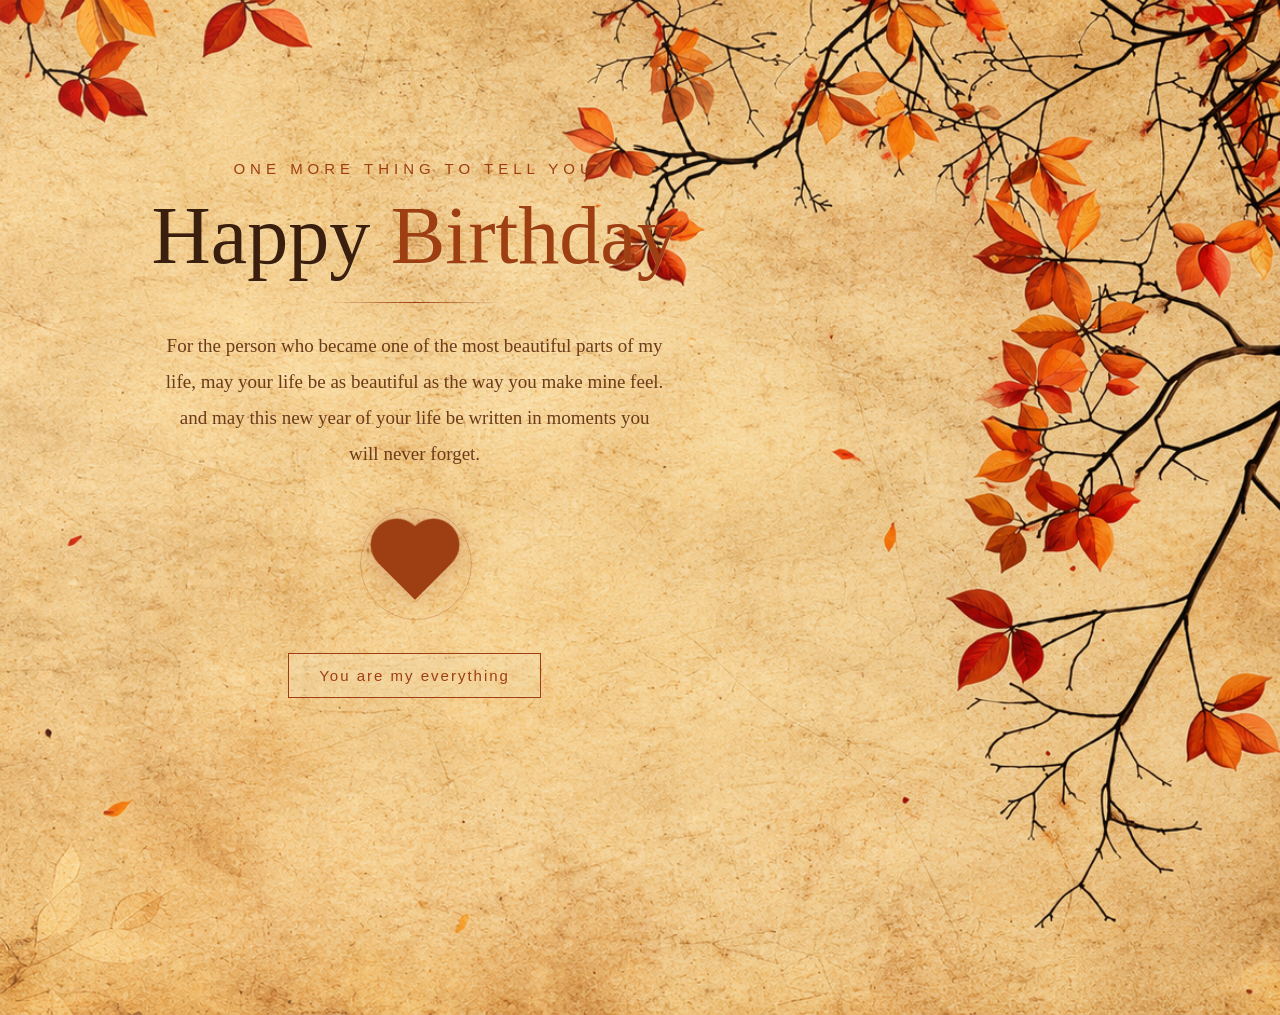
==== last.html @ 774e02ca "Add files via upload" ====
<!DOCTYPE html>
<html lang="id">
<head>
    <meta charset="UTF-8">
    <meta name="viewport" content="width=device-width, initial-scale=1.0">
    <title>For You</title>
    <style>

        :root {
            --color-light-sand: #D1B27B;
            --color-warm-tan: #B88655;
            --color-amber: #B3682D;
            --color-rust: #9D3E13;
            --color-deep-brown: #6C3B1A;
            --bg-gradient: linear-gradient(135deg, #2b170c 0%, #150b05 100%);
            --color-text-main: #3A1F0F;
            --color-text-soft: #F3E1B7;
            --color-decoration: #D1B27B;
            --color-decoration-glow: rgba(209, 178, 123, 0.32);
            --color-white: #e6d5c3;
        }

        * {
            margin: 0;
            padding: 0;
            box-sizing: border-box;
        }

        html {
            scroll-behavior: smooth;
        }

        body {
            min-height: 100vh;
            font-family: Georgia, 'Times New Roman', serif;
            color: var(--color-text-main);
            overflow-x: hidden;
            align-items: center;
            background-image: linear-gradient( 90deg, rgba(243, 225, 183, 0.08), rgba(58, 31, 15, 0.05) ), url(wallpaper.png);
            background-size: cover;
            background-position: center;
            background-repeat: no-repeat;
            z-index: 999;
        }

        .content {
            position: relative;
            z-index: 2;
            width: min(650px, 90%);
            margin-top: 9vw;
            margin-left: 7vw;
            padding: 45px;
            text-align: center;
        }

        .subtitle {
            display: inline-block;
            margin-bottom: 18px;
            font-family: 'Trebuchet MS', sans-serif;
            font-size: 15px;
            letter-spacing: 5px;
            text-transform: uppercase;
            color: var(--color-rust);
            opacity: 0;
            animation: fadeUp 1.2s ease forwards;
        }

        .title {
            font-size: clamp(45px, 7vw, 82px);
            font-weight: normal;
            line-height: 1;
            color: var(--color-text-main);
            text-shadow: 0 2px 0 rgba(243, 225, 183, 0.35);
            opacity: 0;
            animation: fadeUp 1.2s ease 0.2s forwards;
        }

        .title span {
            color: var(--color-rust);
        }

        .line {
            width: 0;
            height: 1px;
            margin: 25px auto;
            background: linear-gradient(90deg, transparent, var(--color-rust), transparent);
            animation: lineGrow 1.2s ease 0.8s forwards;
        }

        .description {
            max-width: 500px;
            margin: 0 auto;
            font-size: 19px;
            line-height: 1.9;
            color: var(--color-deep-brown);
            opacity: 0;
            animation: fadeUp 1.2s ease 0.9s forwards;
        }

        .heart-wrapper {
            position: relative;
            width: 110px;
            height: 110px;
            margin: 35px auto;
        }

        .heart {
            position: absolute;
            top: 50%;
            left: 50%;
            transform: translate(-50%, -50%) rotate(-45deg);
            width: 52px;
            height: 52px;
            background: var(--color-rust);
            filter: drop-shadow(0 0 12px rgba(157, 62, 19, 0.35));
            animation: heartbeat 1.45s infinite ease-in-out;
        }

        .heart::before,
        .heart::after {
            content: "";
            position: absolute;
            width: 52px;
            height: 52px;
            background: var(--color-rust);
            border-radius: 50%;
        }

        .heart::before {
            top: -26px;
            left: 0;
        }

        .heart::after {
            top: 0;
            left: 26px;
        }

        .heart-wrapper::before {
            content: "";
            position: absolute;
            width: 100%;
            height: 100%;
            left: 0;
            top: 0;
            border-radius: 50%;
            border: 1px solid rgba(157, 62, 19, 0.25);
            animation: pulseRing 1.45s infinite;
        }

        @keyframes heartbeat {
            0% {
                transform:
                    translate(-50%, -50%)
                    rotate(-45deg)
                    scale(1);
            }
            15% {
                transform:
                    translate(-50%, -50%)
                    rotate(-45deg)
                    scale(1.18);
            }
            30% {
                transform:
                    translate(-50%, -50%)
                    rotate(-45deg)
                    scale(1);
            }
            45% {
                transform:
                    translate(-50%, -50%)
                    rotate(-45deg)
                    scale(1.14);
            }
            60% {
                transform:
                    translate(-50%, -50%)
                    rotate(-45deg)
                    scale(1);
            }
            100% {
                transform:
                    translate(-50%, -50%)
                    rotate(-45deg)
                    scale(1);
            }
        }

        @keyframes pulseRing {
            0% {
                transform: scale(1);
                opacity: 0;
            }
            25% {
                opacity: 0.8;
            }
            100% {
                transform: scale(1.75);
                opacity: 0;
            }
        }

        .button {
            display: inline-block;
            padding: 13px 30px;
            border: 1px solid var(--color-rust);
            color: var(--color-rust);
            background: rgba(243, 225, 183, 0.35);
            text-decoration: none;
            font-family: 'Trebuchet MS', sans-serif;
            font-size: 15px;
            letter-spacing: 2px;
            transition: 0.35s ease;
            opacity: 0;
            animation: fadeUp 1.2s ease 1.2s forwards;
        }

        .button:hover {
            color: var(--color-white);
            background: var(--color-rust);
            transform: translateY(-3px);
            box-shadow: 0 8px 25px rgba(108, 59, 26, 0.25);
        }

        .particle {
            position: absolute;
            width: 10px;
            height: 10px;
            border-radius: 50%;
            background: var(--color-rust);
            opacity: 0;
            pointer-events: none;
            animation: float 6s infinite ease-in-out;
        }

        .particle:nth-child(1) {left: 12%; top: 25%; animation-delay: 0s;}
        .particle:nth-child(2) {left: 34%; top: 70%; animation-delay: 1.5s;}
        .particle:nth-child(3) {left: 48%; top: 30%; animation-delay: 3s;}
        .particle:nth-child(4) {left: 20%; top: 82%; animation-delay: 4s;}
        .particle:nth-child(5) {left: 58%; top: 68%; animation-delay: 2s;}

        @keyframes float {
            0% {
                transform: translateY(20px) scale(0.5);
                opacity: 0;
            }
            25% {
                opacity: 0.45;
            }
            50% {
                transform: translateY(-35px) scale(1);
            }
            75% {
                opacity: 0.25;
            }

            100% {
                transform: translateY(-80px) scale(0.4);
                opacity: 0;
            }
        }

        @keyframes fadeUp {
            from {
                opacity: 0;
                transform: translateY(25px);
            }
            to {
                opacity: 1;
                transform: translateY(0);
            }
        }

        @keyframes lineGrow {
            from {
                width: 0;
            }
            to {
                width: 170px;
            }
        }

        @media (max-width: 700px) {
            .page {
                min-height: 100svh;
                background-position: 65% center;
            }

            .content {
                width: 92%;
                margin: 0 auto;
                padding: 30px 20px;
            }

            .title {
                font-size: 52px;
            }

            .description {
                font-size: 15px;
                line-height: 1.75;
            }

            .heart-wrapper {
                margin: 30px auto;
            }
        }

    </style>
</head>

<body>

    <main class="page"></main>
        <span class="particle"></span>
        <span class="particle"></span>
        <span class="particle"></span>
        <span class="particle"></span>
        <span class="particle"></span>

        <section class="content">

            <p class="subtitle">
                one more thing to tell you
            </p>

            <h1 class="title">
                Happy <span>Birthday</span>
            </h1>

            <div class="line"></div>

            <p class="description">
               For the person who became one of the most beautiful parts of my life,
               may your life be as beautiful as the way you make mine feel.
               and may this new year of your life be written in moments you will never forget.
            </p>

            <div class="heart-wrapper">
                <div class="heart"></div>
            </div>

            <a href="#" class="button">
                You are my everything
            </a>

        </section>
    </main>
</body>
</html>
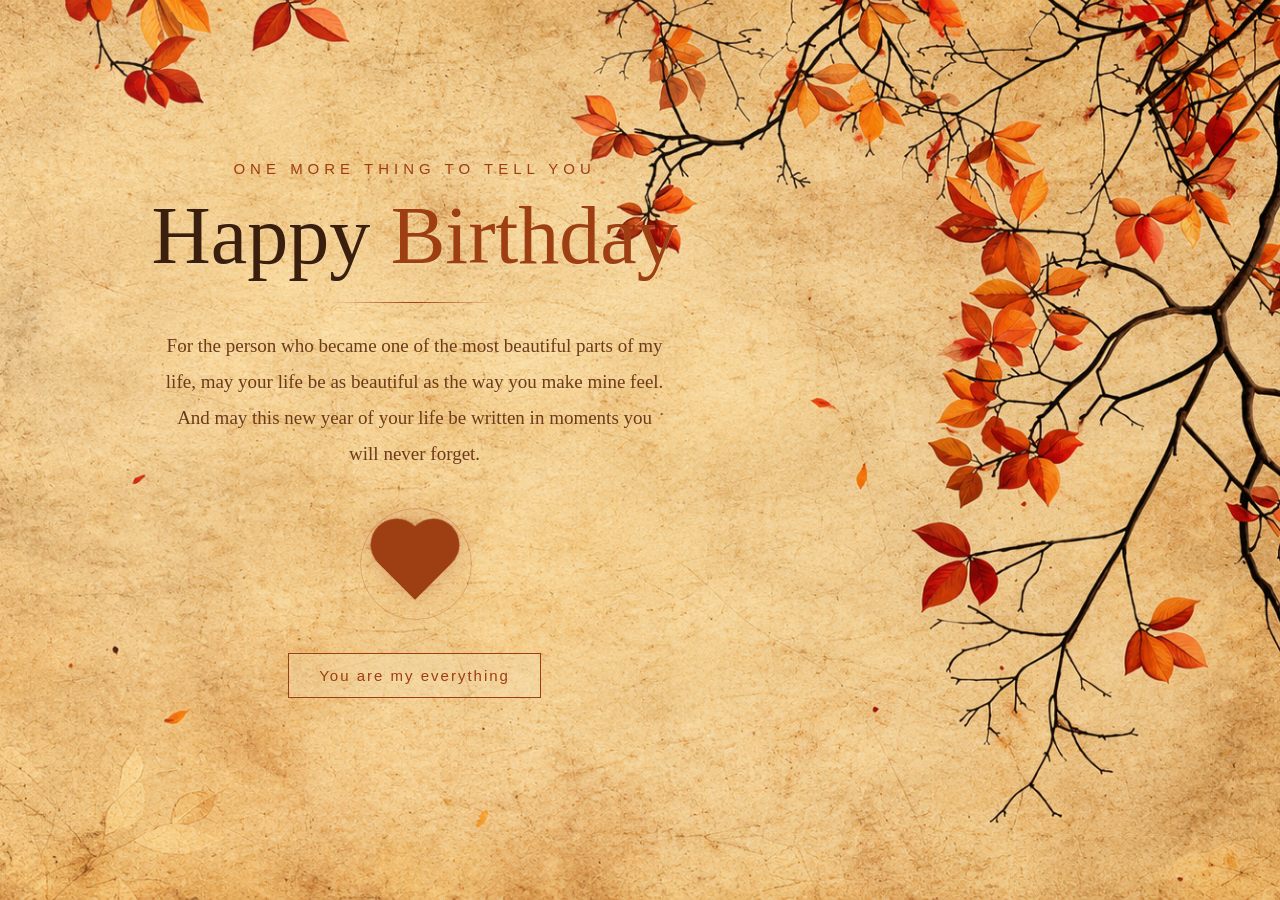
==== commit 0457746d: "Update last.html" ====
--- a/last.html
+++ b/last.html
@@ -3,7 +3,9 @@
 <head>
     <meta charset="UTF-8">
     <meta name="viewport" content="width=device-width, initial-scale=1.0">
+
     <title>For You</title>
+
     <style>
 
         :root {
@@ -12,7 +14,7 @@
             --color-amber: #B3682D;
             --color-rust: #9D3E13;
             --color-deep-brown: #6C3B1A;
-            --bg-gradient: linear-gradient(135deg, #2b170c 0%, #150b05 100%);
+
             --color-text-main: #3A1F0F;
             --color-text-soft: #F3E1B7;
             --color-decoration: #D1B27B;
@@ -32,153 +34,374 @@
 
         body {
             min-height: 100vh;
+            overflow-x: hidden;
+
             font-family: Georgia, 'Times New Roman', serif;
             color: var(--color-text-main);
-            overflow-x: hidden;
-            align-items: center;
-            background-image: linear-gradient( 90deg, rgba(243, 225, 183, 0.08), rgba(58, 31, 15, 0.05) ), url(wallpaper.png);
+        }
+
+
+        /* =========================
+           BACKGROUND / PAGE
+        ========================== */
+
+        .page {
+            position: relative;
+
+            min-height: 100vh;
+            width: 100%;
+
+            background-image:
+                linear-gradient(
+                    90deg,
+                    rgba(243, 225, 183, 0.08),
+                    rgba(58, 31, 15, 0.05)
+                ),
+                url("wallpaper.png");
+
             background-size: cover;
-            background-position: center;
+            background-position: center center;
             background-repeat: no-repeat;
-            z-index: 999;
-        }
+
+            overflow: hidden;
+        }
+
+
+        /* =========================
+           CONTENT
+        ========================== */
 
         .content {
             position: relative;
             z-index: 2;
+
             width: min(650px, 90%);
+
             margin-top: 9vw;
             margin-left: 7vw;
+
             padding: 45px;
+
             text-align: center;
         }
+
 
         .subtitle {
             display: inline-block;
+
             margin-bottom: 18px;
+
             font-family: 'Trebuchet MS', sans-serif;
             font-size: 15px;
+
             letter-spacing: 5px;
             text-transform: uppercase;
+
             color: var(--color-rust);
+
             opacity: 0;
+
             animation: fadeUp 1.2s ease forwards;
         }
+
 
         .title {
             font-size: clamp(45px, 7vw, 82px);
+
             font-weight: normal;
             line-height: 1;
+
             color: var(--color-text-main);
-            text-shadow: 0 2px 0 rgba(243, 225, 183, 0.35);
+
+            text-shadow:
+                0 2px 0 rgba(243, 225, 183, 0.35);
+
             opacity: 0;
-            animation: fadeUp 1.2s ease 0.2s forwards;
-        }
+
+            animation:
+                fadeUp 1.2s ease 0.2s forwards;
+        }
+
 
         .title span {
             color: var(--color-rust);
         }
+
 
         .line {
             width: 0;
             height: 1px;
+
             margin: 25px auto;
-            background: linear-gradient(90deg, transparent, var(--color-rust), transparent);
-            animation: lineGrow 1.2s ease 0.8s forwards;
-        }
+
+            background:
+                linear-gradient(
+                    90deg,
+                    transparent,
+                    var(--color-rust),
+                    transparent
+                );
+
+            animation:
+                lineGrow 1.2s ease 0.8s forwards;
+        }
+
 
         .description {
             max-width: 500px;
+
             margin: 0 auto;
+
             font-size: 19px;
             line-height: 1.9;
+
             color: var(--color-deep-brown);
+
             opacity: 0;
-            animation: fadeUp 1.2s ease 0.9s forwards;
-        }
+
+            animation:
+                fadeUp 1.2s ease 0.9s forwards;
+        }
+
+
+        /* =========================
+           HEART
+        ========================== */
 
         .heart-wrapper {
             position: relative;
+
             width: 110px;
             height: 110px;
+
             margin: 35px auto;
         }
+
 
         .heart {
             position: absolute;
+
             top: 50%;
             left: 50%;
-            transform: translate(-50%, -50%) rotate(-45deg);
+
             width: 52px;
             height: 52px;
+
             background: var(--color-rust);
-            filter: drop-shadow(0 0 12px rgba(157, 62, 19, 0.35));
-            animation: heartbeat 1.45s infinite ease-in-out;
-        }
+
+            transform:
+                translate(-50%, -50%)
+                rotate(-45deg);
+
+            filter:
+                drop-shadow(
+                    0 0 12px
+                    rgba(157, 62, 19, 0.35)
+                );
+
+            animation:
+                heartbeat 1.45s infinite ease-in-out;
+        }
+
 
         .heart::before,
         .heart::after {
             content: "";
+
             position: absolute;
+
             width: 52px;
             height: 52px;
+
             background: var(--color-rust);
+
             border-radius: 50%;
         }
+
 
         .heart::before {
             top: -26px;
             left: 0;
         }
 
+
         .heart::after {
             top: 0;
             left: 26px;
         }
 
+
         .heart-wrapper::before {
             content: "";
+
             position: absolute;
+
             width: 100%;
             height: 100%;
+
             left: 0;
             top: 0;
+
             border-radius: 50%;
-            border: 1px solid rgba(157, 62, 19, 0.25);
-            animation: pulseRing 1.45s infinite;
-        }
+
+            border:
+                1px solid
+                rgba(157, 62, 19, 0.25);
+
+            animation:
+                pulseRing 1.45s infinite;
+        }
+
+
+        /* =========================
+           BUTTON
+        ========================== */
+
+        .button {
+            display: inline-block;
+
+            padding: 13px 30px;
+
+            border:
+                1px solid
+                var(--color-rust);
+
+            color: var(--color-rust);
+
+            background:
+                rgba(243, 225, 183, 0.35);
+
+            text-decoration: none;
+
+            font-family:
+                'Trebuchet MS',
+                sans-serif;
+
+            font-size: 15px;
+
+            letter-spacing: 2px;
+
+            transition:
+                0.35s ease;
+
+            opacity: 0;
+
+            animation:
+                fadeUp 1.2s ease 1.2s forwards;
+        }
+
+
+        .button:hover {
+            color: var(--color-white);
+
+            background:
+                var(--color-rust);
+
+            transform:
+                translateY(-3px);
+
+            box-shadow:
+                0 8px 25px
+                rgba(108, 59, 26, 0.25);
+        }
+
+
+        /* =========================
+           PARTICLES
+        ========================== */
+
+        .particle {
+            position: absolute;
+
+            width: 10px;
+            height: 10px;
+
+            border-radius: 50%;
+
+            background:
+                var(--color-rust);
+
+            opacity: 0;
+
+            pointer-events: none;
+
+            animation:
+                float 6s infinite ease-in-out;
+        }
+
+
+        .particle:nth-child(1) {
+            left: 12%;
+            top: 25%;
+            animation-delay: 0s;
+        }
+
+        .particle:nth-child(2) {
+            left: 34%;
+            top: 70%;
+            animation-delay: 1.5s;
+        }
+
+        .particle:nth-child(3) {
+            left: 48%;
+            top: 30%;
+            animation-delay: 3s;
+        }
+
+        .particle:nth-child(4) {
+            left: 20%;
+            top: 82%;
+            animation-delay: 4s;
+        }
+
+        .particle:nth-child(5) {
+            left: 58%;
+            top: 68%;
+            animation-delay: 2s;
+        }
+
+
+        /* =========================
+           ANIMATIONS
+        ========================== */
 
         @keyframes heartbeat {
+
             0% {
                 transform:
                     translate(-50%, -50%)
                     rotate(-45deg)
                     scale(1);
             }
+
             15% {
                 transform:
                     translate(-50%, -50%)
                     rotate(-45deg)
                     scale(1.18);
             }
+
             30% {
                 transform:
                     translate(-50%, -50%)
                     rotate(-45deg)
                     scale(1);
             }
+
             45% {
                 transform:
                     translate(-50%, -50%)
                     rotate(-45deg)
                     scale(1.14);
             }
+
             60% {
                 transform:
                     translate(-50%, -50%)
                     rotate(-45deg)
                     scale(1);
             }
+
             100% {
                 transform:
                     translate(-50%, -50%)
@@ -187,165 +410,269 @@
             }
         }
 
+
         @keyframes pulseRing {
+
             0% {
                 transform: scale(1);
                 opacity: 0;
             }
+
             25% {
                 opacity: 0.8;
             }
+
             100% {
                 transform: scale(1.75);
                 opacity: 0;
             }
         }
 
-        .button {
-            display: inline-block;
-            padding: 13px 30px;
-            border: 1px solid var(--color-rust);
-            color: var(--color-rust);
-            background: rgba(243, 225, 183, 0.35);
-            text-decoration: none;
-            font-family: 'Trebuchet MS', sans-serif;
-            font-size: 15px;
-            letter-spacing: 2px;
-            transition: 0.35s ease;
-            opacity: 0;
-            animation: fadeUp 1.2s ease 1.2s forwards;
-        }
-
-        .button:hover {
-            color: var(--color-white);
-            background: var(--color-rust);
-            transform: translateY(-3px);
-            box-shadow: 0 8px 25px rgba(108, 59, 26, 0.25);
-        }
-
-        .particle {
-            position: absolute;
-            width: 10px;
-            height: 10px;
-            border-radius: 50%;
-            background: var(--color-rust);
-            opacity: 0;
-            pointer-events: none;
-            animation: float 6s infinite ease-in-out;
-        }
-
-        .particle:nth-child(1) {left: 12%; top: 25%; animation-delay: 0s;}
-        .particle:nth-child(2) {left: 34%; top: 70%; animation-delay: 1.5s;}
-        .particle:nth-child(3) {left: 48%; top: 30%; animation-delay: 3s;}
-        .particle:nth-child(4) {left: 20%; top: 82%; animation-delay: 4s;}
-        .particle:nth-child(5) {left: 58%; top: 68%; animation-delay: 2s;}
 
         @keyframes float {
+
             0% {
-                transform: translateY(20px) scale(0.5);
+                transform:
+                    translateY(20px)
+                    scale(0.5);
+
                 opacity: 0;
             }
+
             25% {
                 opacity: 0.45;
             }
+
             50% {
-                transform: translateY(-35px) scale(1);
-            }
+                transform:
+                    translateY(-35px)
+                    scale(1);
+            }
+
             75% {
                 opacity: 0.25;
             }
 
             100% {
-                transform: translateY(-80px) scale(0.4);
+                transform:
+                    translateY(-80px)
+                    scale(0.4);
+
                 opacity: 0;
             }
         }
 
+
         @keyframes fadeUp {
+
             from {
                 opacity: 0;
-                transform: translateY(25px);
-            }
+                transform:
+                    translateY(25px);
+            }
+
             to {
                 opacity: 1;
-                transform: translateY(0);
-            }
-        }
+                transform:
+                    translateY(0);
+            }
+        }
+
 
         @keyframes lineGrow {
+
             from {
                 width: 0;
             }
+
             to {
                 width: 170px;
             }
         }
 
+
+        /* =========================
+           DESKTOP
+        ========================== */
+
+        @media (min-width: 701px) {
+
+            .page {
+                min-height: 100vh;
+
+                /*
+                Posisi wallpaper untuk laptop/PC
+                */
+                background-position:
+                    center center;
+            }
+        }
+
+
+        /* =========================
+           HP / MOBILE
+        ========================== */
+
         @media (max-width: 700px) {
+
             .page {
                 min-height: 100svh;
-                background-position: 65% center;
-            }
+
+                /*
+                Cover membuat wallpaper
+                memenuhi layar HP tanpa gepeng.
+                */
+                background-size: cover;
+
+                /*
+                Ubah posisi wallpaper khusus HP.
+                Kamu bisa mencoba:
+                50% center
+                45% center
+                40% center
+                */
+                background-position:
+                    50% center;
+            }
+
 
             .content {
-                width: 92%;
-                margin: 0 auto;
-                padding: 30px 20px;
-            }
+                width: 100%;
+
+                margin: 0;
+
+                padding:
+                    80px 25px 50px;
+
+                text-align: center;
+            }
+
+
+            .subtitle {
+                font-size: 11px;
+
+                letter-spacing: 3px;
+
+                margin-bottom: 15px;
+            }
+
 
             .title {
-                font-size: 52px;
-            }
+                font-size: 48px;
+
+                line-height: 1.05;
+            }
+
 
             .description {
+                max-width: 100%;
+
+                padding: 0 5px;
+
                 font-size: 15px;
+
                 line-height: 1.75;
             }
 
+
             .heart-wrapper {
+                width: 100px;
+                height: 100px;
+
                 margin: 30px auto;
+            }
+
+
+            .button {
+                padding: 12px 22px;
+
+                font-size: 13px;
+
+                letter-spacing: 1.5px;
+            }
+
+
+            .particle {
+                width: 7px;
+                height: 7px;
+            }
+        }
+
+
+        /* =========================
+           HP SANGAT KECIL
+        ========================== */
+
+        @media (max-width: 400px) {
+
+            .content {
+                padding:
+                    65px 18px 40px;
+            }
+
+
+            .title {
+                font-size: 42px;
+            }
+
+
+            .description {
+                font-size: 14px;
+
+                line-height: 1.7;
             }
         }
 
     </style>
 </head>
 
+
 <body>
 
-    <main class="page"></main>
+    <main class="page">
+
         <span class="particle"></span>
         <span class="particle"></span>
         <span class="particle"></span>
         <span class="particle"></span>
         <span class="particle"></span>
 
+
         <section class="content">
 
             <p class="subtitle">
                 one more thing to tell you
             </p>
 
+
             <h1 class="title">
                 Happy <span>Birthday</span>
             </h1>
 
+
             <div class="line"></div>
 
+
             <p class="description">
-               For the person who became one of the most beautiful parts of my life,
-               may your life be as beautiful as the way you make mine feel.
-               and may this new year of your life be written in moments you will never forget.
+                For the person who became one of the most beautiful
+                parts of my life, may your life be as beautiful as
+                the way you make mine feel. And may this new year
+                of your life be written in moments you will never forget.
             </p>
+
 
             <div class="heart-wrapper">
                 <div class="heart"></div>
             </div>
 
+
             <a href="#" class="button">
                 You are my everything
             </a>
 
         </section>
+
     </main>
+
 </body>
-</html>+</html>
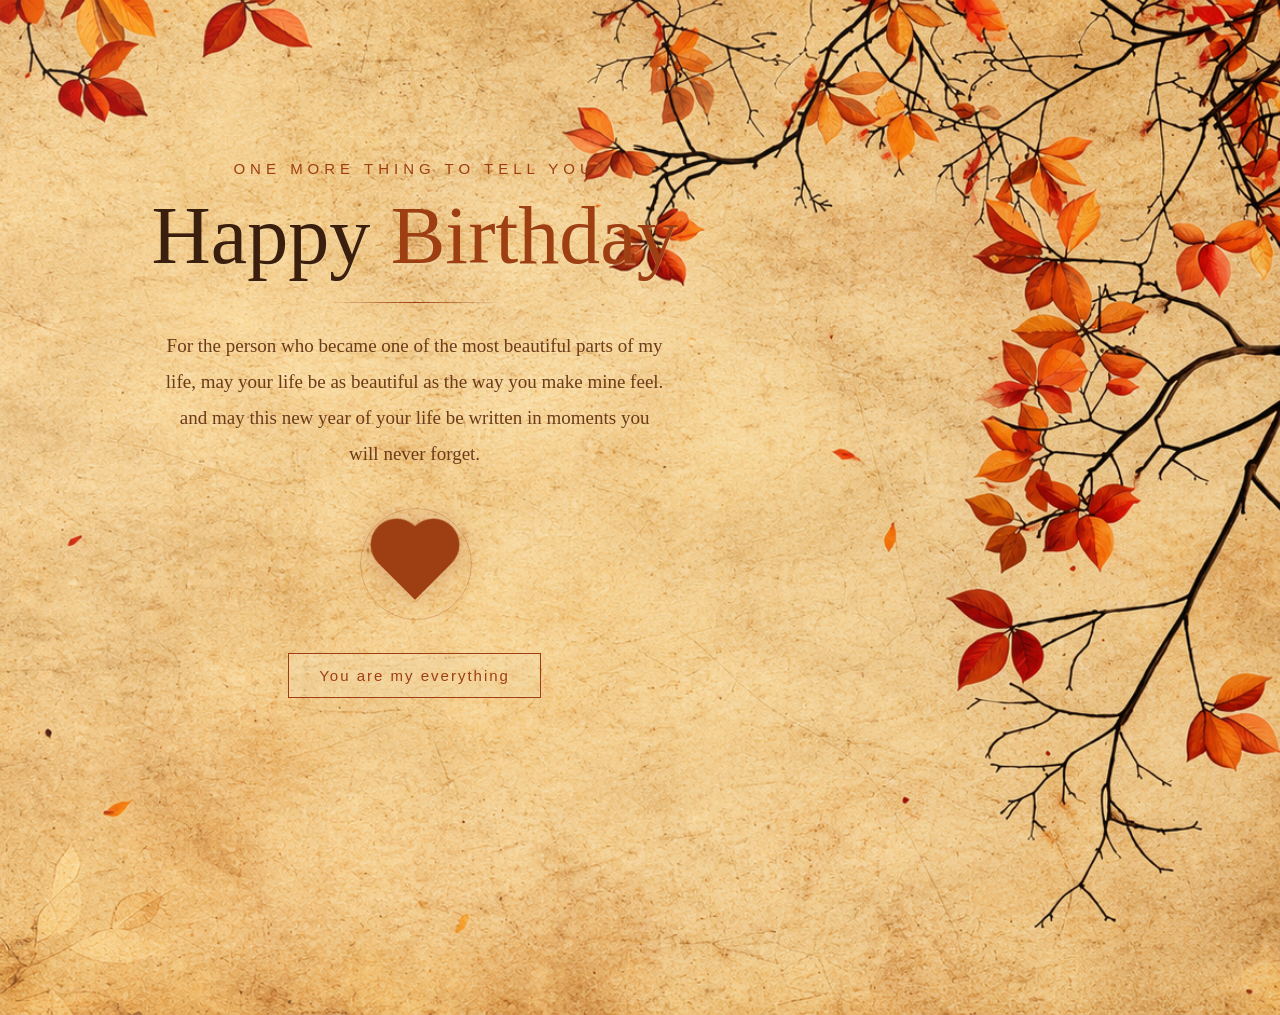
==== commit 553c5cb0: "Update last.html" ====
--- a/last.html
+++ b/last.html
@@ -3,9 +3,7 @@
 <head>
     <meta charset="UTF-8">
     <meta name="viewport" content="width=device-width, initial-scale=1.0">
-
     <title>For You</title>
-
     <style>
 
         :root {
@@ -14,7 +12,7 @@
             --color-amber: #B3682D;
             --color-rust: #9D3E13;
             --color-deep-brown: #6C3B1A;
-
+            --bg-gradient: linear-gradient(135deg, #2b170c 0%, #150b05 100%);
             --color-text-main: #3A1F0F;
             --color-text-soft: #F3E1B7;
             --color-decoration: #D1B27B;
@@ -34,609 +32,292 @@
 
         body {
             min-height: 100vh;
-            overflow-x: hidden;
-
             font-family: Georgia, 'Times New Roman', serif;
             color: var(--color-text-main);
-        }
-
-
-        /* =========================
-           BACKGROUND / PAGE
-        ========================== */
-
-        .page {
-            position: relative;
-
-            min-height: 100vh;
-            width: 100%;
-
-            background-image:
-                linear-gradient(
-                    90deg,
-                    rgba(243, 225, 183, 0.08),
-                    rgba(58, 31, 15, 0.05)
-                ),
-                url("wallpaper.png");
-
+            overflow-x: hidden;
+            align-items: center;
+            background-image: linear-gradient( 90deg, rgba(243, 225, 183, 0.08), rgba(58, 31, 15, 0.05) ), url(wallpaper.png);
             background-size: cover;
-            background-position: center center;
+            background-position: center;
             background-repeat: no-repeat;
-
-            overflow: hidden;
-        }
-
-
-        /* =========================
-           CONTENT
-        ========================== */
+            z-index: 999;
+        }
 
         .content {
             position: relative;
             z-index: 2;
-
             width: min(650px, 90%);
-
             margin-top: 9vw;
             margin-left: 7vw;
-
             padding: 45px;
-
             text-align: center;
         }
-
 
         .subtitle {
             display: inline-block;
-
             margin-bottom: 18px;
-
             font-family: 'Trebuchet MS', sans-serif;
             font-size: 15px;
-
             letter-spacing: 5px;
             text-transform: uppercase;
-
             color: var(--color-rust);
-
-            opacity: 0;
-
+            opacity: 0;
             animation: fadeUp 1.2s ease forwards;
         }
-
 
         .title {
             font-size: clamp(45px, 7vw, 82px);
-
             font-weight: normal;
             line-height: 1;
-
             color: var(--color-text-main);
-
-            text-shadow:
-                0 2px 0 rgba(243, 225, 183, 0.35);
-
-            opacity: 0;
-
-            animation:
-                fadeUp 1.2s ease 0.2s forwards;
-        }
-
+            text-shadow: 0 2px 0 rgba(243, 225, 183, 0.35);
+            opacity: 0;
+            animation: fadeUp 1.2s ease 0.2s forwards;
+        }
 
         .title span {
             color: var(--color-rust);
         }
-
 
         .line {
             width: 0;
             height: 1px;
-
             margin: 25px auto;
-
-            background:
-                linear-gradient(
-                    90deg,
-                    transparent,
-                    var(--color-rust),
-                    transparent
-                );
-
-            animation:
-                lineGrow 1.2s ease 0.8s forwards;
-        }
-
+            background: linear-gradient(90deg, transparent, var(--color-rust), transparent);
+            animation: lineGrow 1.2s ease 0.8s forwards;
+        }
 
         .description {
             max-width: 500px;
-
             margin: 0 auto;
-
             font-size: 19px;
             line-height: 1.9;
-
             color: var(--color-deep-brown);
-
-            opacity: 0;
-
-            animation:
-                fadeUp 1.2s ease 0.9s forwards;
-        }
-
-
-        /* =========================
-           HEART
-        ========================== */
+            opacity: 0;
+            animation: fadeUp 1.2s ease 0.9s forwards;
+        }
 
         .heart-wrapper {
             position: relative;
-
             width: 110px;
             height: 110px;
-
             margin: 35px auto;
         }
-
 
         .heart {
             position: absolute;
-
             top: 50%;
             left: 50%;
-
+            transform: translate(-50%, -50%) rotate(-45deg);
             width: 52px;
             height: 52px;
-
             background: var(--color-rust);
-
-            transform:
-                translate(-50%, -50%)
-                rotate(-45deg);
-
-            filter:
-                drop-shadow(
-                    0 0 12px
-                    rgba(157, 62, 19, 0.35)
-                );
-
-            animation:
-                heartbeat 1.45s infinite ease-in-out;
-        }
-
+            filter: drop-shadow(0 0 12px rgba(157, 62, 19, 0.35));
+            animation: heartbeat 1.45s infinite ease-in-out;
+        }
 
         .heart::before,
         .heart::after {
             content: "";
-
             position: absolute;
-
             width: 52px;
             height: 52px;
-
             background: var(--color-rust);
-
             border-radius: 50%;
         }
-
 
         .heart::before {
             top: -26px;
             left: 0;
         }
 
-
         .heart::after {
             top: 0;
             left: 26px;
         }
 
-
         .heart-wrapper::before {
             content: "";
-
             position: absolute;
-
             width: 100%;
             height: 100%;
-
             left: 0;
             top: 0;
-
             border-radius: 50%;
-
-            border:
-                1px solid
-                rgba(157, 62, 19, 0.25);
-
-            animation:
-                pulseRing 1.45s infinite;
-        }
-
-
-        /* =========================
-           BUTTON
-        ========================== */
+            border: 1px solid rgba(157, 62, 19, 0.25);
+            animation: pulseRing 1.45s infinite;
+        }
+
+        @keyframes heartbeat {
+            0% {
+                transform:
+                    translate(-50%, -50%)
+                    rotate(-45deg)
+                    scale(1);
+            }
+            15% {
+                transform:
+                    translate(-50%, -50%)
+                    rotate(-45deg)
+                    scale(1.18);
+            }
+            30% {
+                transform:
+                    translate(-50%, -50%)
+                    rotate(-45deg)
+                    scale(1);
+            }
+            45% {
+                transform:
+                    translate(-50%, -50%)
+                    rotate(-45deg)
+                    scale(1.14);
+            }
+            60% {
+                transform:
+                    translate(-50%, -50%)
+                    rotate(-45deg)
+                    scale(1);
+            }
+            100% {
+                transform:
+                    translate(-50%, -50%)
+                    rotate(-45deg)
+                    scale(1);
+            }
+        }
+
+        @keyframes pulseRing {
+            0% {
+                transform: scale(1);
+                opacity: 0;
+            }
+            25% {
+                opacity: 0.8;
+            }
+            100% {
+                transform: scale(1.75);
+                opacity: 0;
+            }
+        }
 
         .button {
             display: inline-block;
-
             padding: 13px 30px;
-
-            border:
-                1px solid
-                var(--color-rust);
-
+            border: 1px solid var(--color-rust);
             color: var(--color-rust);
-
-            background:
-                rgba(243, 225, 183, 0.35);
-
+            background: rgba(243, 225, 183, 0.35);
             text-decoration: none;
-
-            font-family:
-                'Trebuchet MS',
-                sans-serif;
-
+            font-family: 'Trebuchet MS', sans-serif;
             font-size: 15px;
-
             letter-spacing: 2px;
-
-            transition:
-                0.35s ease;
-
-            opacity: 0;
-
-            animation:
-                fadeUp 1.2s ease 1.2s forwards;
-        }
-
+            transition: 0.35s ease;
+            opacity: 0;
+            animation: fadeUp 1.2s ease 1.2s forwards;
+        }
 
         .button:hover {
             color: var(--color-white);
-
-            background:
-                var(--color-rust);
-
-            transform:
-                translateY(-3px);
-
-            box-shadow:
-                0 8px 25px
-                rgba(108, 59, 26, 0.25);
-        }
-
-
-        /* =========================
-           PARTICLES
-        ========================== */
+            background: var(--color-rust);
+            transform: translateY(-3px);
+            box-shadow: 0 8px 25px rgba(108, 59, 26, 0.25);
+        }
 
         .particle {
             position: absolute;
-
             width: 10px;
             height: 10px;
-
             border-radius: 50%;
-
-            background:
-                var(--color-rust);
-
-            opacity: 0;
-
+            background: var(--color-rust);
+            opacity: 0;
             pointer-events: none;
-
-            animation:
-                float 6s infinite ease-in-out;
-        }
-
-
-        .particle:nth-child(1) {
-            left: 12%;
-            top: 25%;
-            animation-delay: 0s;
-        }
-
-        .particle:nth-child(2) {
-            left: 34%;
-            top: 70%;
-            animation-delay: 1.5s;
-        }
-
-        .particle:nth-child(3) {
-            left: 48%;
-            top: 30%;
-            animation-delay: 3s;
-        }
-
-        .particle:nth-child(4) {
-            left: 20%;
-            top: 82%;
-            animation-delay: 4s;
-        }
-
-        .particle:nth-child(5) {
-            left: 58%;
-            top: 68%;
-            animation-delay: 2s;
-        }
-
-
-        /* =========================
-           ANIMATIONS
-        ========================== */
-
-        @keyframes heartbeat {
-
+            animation: float 6s infinite ease-in-out;
+        }
+
+        .particle:nth-child(1) {left: 12%; top: 25%; animation-delay: 0s;}
+        .particle:nth-child(2) {left: 34%; top: 70%; animation-delay: 1.5s;}
+        .particle:nth-child(3) {left: 48%; top: 30%; animation-delay: 3s;}
+        .particle:nth-child(4) {left: 20%; top: 82%; animation-delay: 4s;}
+        .particle:nth-child(5) {left: 58%; top: 68%; animation-delay: 2s;}
+
+        @keyframes float {
             0% {
-                transform:
-                    translate(-50%, -50%)
-                    rotate(-45deg)
-                    scale(1);
-            }
-
-            15% {
-                transform:
-                    translate(-50%, -50%)
-                    rotate(-45deg)
-                    scale(1.18);
-            }
-
-            30% {
-                transform:
-                    translate(-50%, -50%)
-                    rotate(-45deg)
-                    scale(1);
-            }
-
-            45% {
-                transform:
-                    translate(-50%, -50%)
-                    rotate(-45deg)
-                    scale(1.14);
-            }
-
-            60% {
-                transform:
-                    translate(-50%, -50%)
-                    rotate(-45deg)
-                    scale(1);
-            }
-
-            100% {
-                transform:
-                    translate(-50%, -50%)
-                    rotate(-45deg)
-                    scale(1);
-            }
-        }
-
-
-        @keyframes pulseRing {
-
-            0% {
-                transform: scale(1);
-                opacity: 0;
-            }
-
-            25% {
-                opacity: 0.8;
-            }
-
-            100% {
-                transform: scale(1.75);
-                opacity: 0;
-            }
-        }
-
-
-        @keyframes float {
-
-            0% {
-                transform:
-                    translateY(20px)
-                    scale(0.5);
-
-                opacity: 0;
-            }
-
+                transform: translateY(20px) scale(0.5);
+                opacity: 0;
+            }
             25% {
                 opacity: 0.45;
             }
-
             50% {
-                transform:
-                    translateY(-35px)
-                    scale(1);
-            }
-
+                transform: translateY(-35px) scale(1);
+            }
             75% {
                 opacity: 0.25;
             }
 
             100% {
-                transform:
-                    translateY(-80px)
-                    scale(0.4);
-
-                opacity: 0;
-            }
-        }
-
+                transform: translateY(-80px) scale(0.4);
+                opacity: 0;
+            }
+        }
 
         @keyframes fadeUp {
-
             from {
                 opacity: 0;
-                transform:
-                    translateY(25px);
-            }
-
+                transform: translateY(25px);
+            }
             to {
                 opacity: 1;
-                transform:
-                    translateY(0);
-            }
-        }
-
+                transform: translateY(0);
+            }
+        }
 
         @keyframes lineGrow {
-
             from {
                 width: 0;
             }
-
             to {
                 width: 170px;
             }
         }
 
-
-        /* =========================
-           DESKTOP
-        ========================== */
-
-        @media (min-width: 701px) {
-
-            .page {
-                min-height: 100vh;
-
-                /*
-                Posisi wallpaper untuk laptop/PC
-                */
-                background-position:
-                    center center;
-            }
-        }
-
-
-        /* =========================
-           HP / MOBILE
-        ========================== */
-
         @media (max-width: 700px) {
-
             .page {
                 min-height: 100svh;
-
-                /*
-                Cover membuat wallpaper
-                memenuhi layar HP tanpa gepeng.
-                */
-                background-size: cover;
-
-                /*
-                Ubah posisi wallpaper khusus HP.
-                Kamu bisa mencoba:
-                50% center
-                45% center
-                40% center
-                */
-                background-position:
-                    50% center;
-            }
-
+                background-position: 65% center;
+            }
 
             .content {
-                width: 100%;
-
-                margin: 0;
-
-                padding:
-                    80px 25px 50px;
-
-                text-align: center;
-            }
-
-
-            .subtitle {
-                font-size: 11px;
-
-                letter-spacing: 3px;
-
-                margin-bottom: 15px;
-            }
-
+                width: 92%;
+                margin: 0 auto;
+                padding: 30px 20px;
+            }
 
             .title {
-                font-size: 48px;
-
-                line-height: 1.05;
-            }
-
+                font-size: 52px;
+            }
 
             .description {
-                max-width: 100%;
-
-                padding: 0 5px;
-
                 font-size: 15px;
-
                 line-height: 1.75;
             }
 
-
             .heart-wrapper {
-                width: 100px;
-                height: 100px;
-
                 margin: 30px auto;
-            }
-
-
-            .button {
-                padding: 12px 22px;
-
-                font-size: 13px;
-
-                letter-spacing: 1.5px;
-            }
-
-
-            .particle {
-                width: 7px;
-                height: 7px;
-            }
-        }
-
-
-        /* =========================
-           HP SANGAT KECIL
-        ========================== */
-
-        @media (max-width: 400px) {
-
-            .content {
-                padding:
-                    65px 18px 40px;
-            }
-
-
-            .title {
-                font-size: 42px;
-            }
-
-
-            .description {
-                font-size: 14px;
-
-                line-height: 1.7;
             }
         }
 
     </style>
 </head>
 
-
 <body>
 
-    <main class="page">
-
-        <span class="particle"></span>
-        <span class="particle"></span>
-        <span class="particle"></span>
-        <span class="particle"></span>
-        <span class="particle"></span>
-
+    <main class="page"></main>
+        <span class="particle"></span>
+        <span class="particle"></span>
+        <span class="particle"></span>
+        <span class="particle"></span>
+        <span class="particle"></span>
 
         <section class="content">
 
@@ -644,35 +325,27 @@
                 one more thing to tell you
             </p>
 
-
             <h1 class="title">
                 Happy <span>Birthday</span>
             </h1>
 
-
             <div class="line"></div>
 
-
             <p class="description">
-                For the person who became one of the most beautiful
-                parts of my life, may your life be as beautiful as
-                the way you make mine feel. And may this new year
-                of your life be written in moments you will never forget.
+               For the person who became one of the most beautiful parts of my life,
+               may your life be as beautiful as the way you make mine feel.
+               and may this new year of your life be written in moments you will never forget.
             </p>
-
 
             <div class="heart-wrapper">
                 <div class="heart"></div>
             </div>
 
-
             <a href="#" class="button">
                 You are my everything
             </a>
 
         </section>
-
-    </main>
-
+    </main> 
 </body>
 </html>
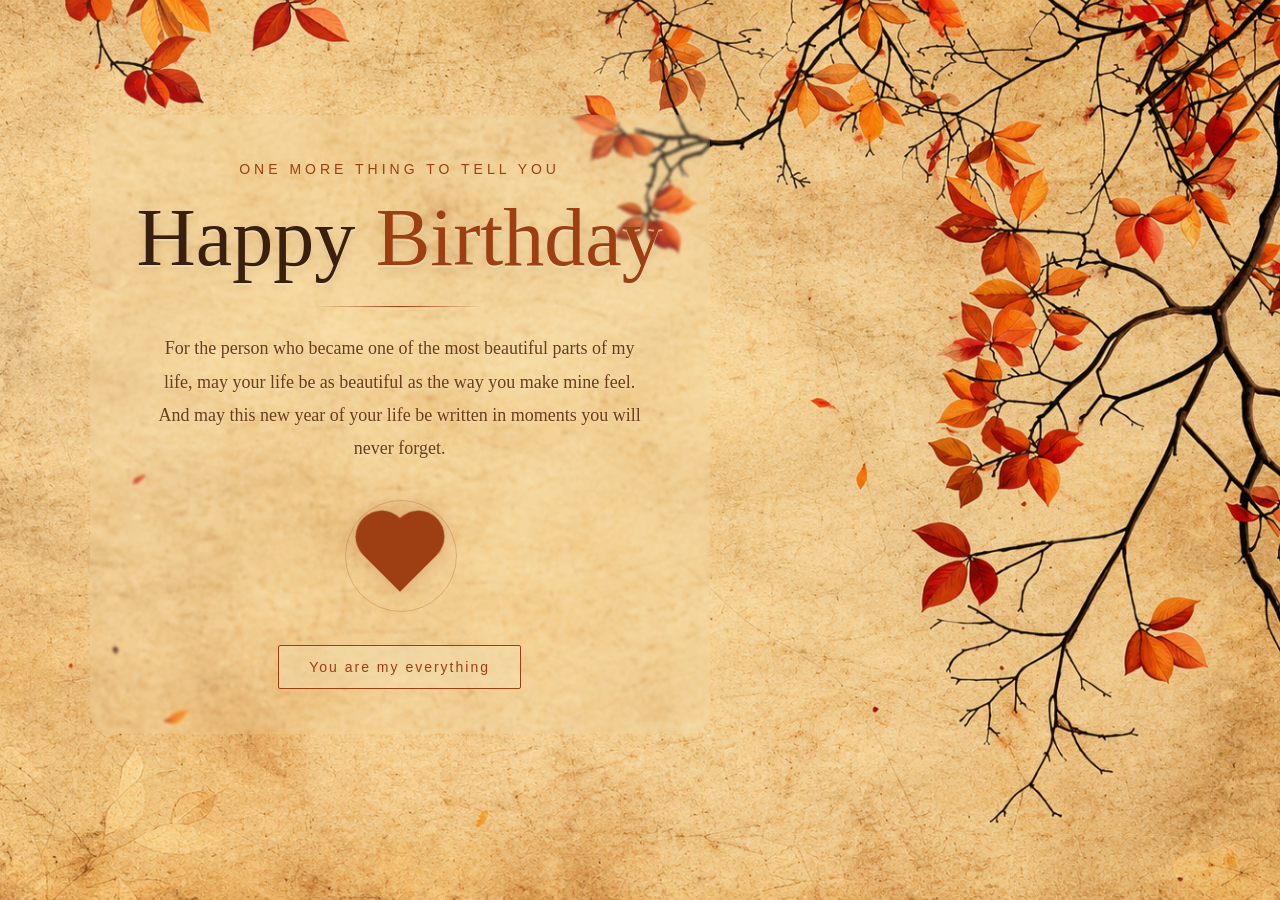
==== commit c21b63f7: "Update last.html" ====
--- a/last.html
+++ b/last.html
@@ -3,7 +3,9 @@
 <head>
     <meta charset="UTF-8">
     <meta name="viewport" content="width=device-width, initial-scale=1.0">
+
     <title>For You</title>
+
     <style>
 
         :root {
@@ -12,13 +14,16 @@
             --color-amber: #B3682D;
             --color-rust: #9D3E13;
             --color-deep-brown: #6C3B1A;
-            --bg-gradient: linear-gradient(135deg, #2b170c 0%, #150b05 100%);
+
             --color-text-main: #3A1F0F;
             --color-text-soft: #F3E1B7;
-            --color-decoration: #D1B27B;
-            --color-decoration-glow: rgba(209, 178, 123, 0.32);
             --color-white: #e6d5c3;
         }
+
+
+        /* =========================
+           RESET
+        ========================== */
 
         * {
             margin: 0;
@@ -26,159 +31,470 @@
             box-sizing: border-box;
         }
 
+
         html {
             scroll-behavior: smooth;
         }
 
+
         body {
             min-height: 100vh;
-            font-family: Georgia, 'Times New Roman', serif;
+            overflow-x: hidden;
+
+            font-family:
+                Georgia,
+                'Times New Roman',
+                serif;
+
             color: var(--color-text-main);
-            overflow-x: hidden;
-            align-items: center;
-            background-image: linear-gradient( 90deg, rgba(243, 225, 183, 0.08), rgba(58, 31, 15, 0.05) ), url(wallpaper.png);
+        }
+
+
+        /* =========================
+           MAIN PAGE
+        ========================== */
+
+        .page {
+
+            position: relative;
+
+            width: 100%;
+            min-height: 100vh;
+
+            overflow: hidden;
+
+            background-image:
+                linear-gradient(
+                    90deg,
+                    rgba(243, 225, 183, 0.08),
+                    rgba(58, 31, 15, 0.05)
+                ),
+                url("wallpaper.png");
+
             background-size: cover;
-            background-position: center;
+
+            background-position:
+                center center;
+
             background-repeat: no-repeat;
-            z-index: 999;
-        }
+        }
+
+
+        /* =========================
+           CONTENT
+        ========================== */
 
         .content {
+
             position: relative;
-            z-index: 2;
-            width: min(650px, 90%);
-            margin-top: 9vw;
+
+            z-index: 5;
+
+            width: min(620px, 90%);
+
             margin-left: 7vw;
             padding: 45px;
+
             text-align: center;
-        }
+
+            /* 
+               Lapisan tipis agar tulisan
+               tetap terlihat ketika ranting
+               berada di belakangnya.
+            */
+            background:
+                rgba(243, 225, 183, 0.18);
+
+            border-radius: 22px;
+
+            backdrop-filter: blur(1.5px);
+            -webkit-backdrop-filter: blur(1.5px);
+        }
+
+
+        /* =========================
+           SUBTITLE
+        ========================== */
 
         .subtitle {
+
             display: inline-block;
+
             margin-bottom: 18px;
-            font-family: 'Trebuchet MS', sans-serif;
-            font-size: 15px;
-            letter-spacing: 5px;
+
+            font-family:
+                'Trebuchet MS',
+                sans-serif;
+
+            font-size: 14px;
+
+            letter-spacing: 4px;
+
             text-transform: uppercase;
+
             color: var(--color-rust);
+
             opacity: 0;
-            animation: fadeUp 1.2s ease forwards;
-        }
+
+            animation:
+                fadeUp 1.2s ease forwards;
+        }
+
+
+        /* =========================
+           TITLE
+        ========================== */
 
         .title {
-            font-size: clamp(45px, 7vw, 82px);
+
+            font-size:
+                clamp(45px, 7vw, 82px);
+
             font-weight: normal;
-            line-height: 1;
-            color: var(--color-text-main);
-            text-shadow: 0 2px 0 rgba(243, 225, 183, 0.35);
+
+            line-height: 1.05;
+
+            color:
+                var(--color-text-main);
+
+            text-shadow:
+                0 2px 0
+                rgba(243, 225, 183, 0.65),
+
+                0 4px 12px
+                rgba(58, 31, 15, 0.12);
+
             opacity: 0;
-            animation: fadeUp 1.2s ease 0.2s forwards;
-        }
+
+            animation:
+                fadeUp 1.2s ease 0.2s forwards;
+        }
+
 
         .title span {
-            color: var(--color-rust);
-        }
+            color:
+                var(--color-rust);
+        }
+
+
+        /* =========================
+           LINE
+        ========================== */
 
         .line {
+
             width: 0;
+
             height: 1px;
-            margin: 25px auto;
-            background: linear-gradient(90deg, transparent, var(--color-rust), transparent);
-            animation: lineGrow 1.2s ease 0.8s forwards;
-        }
+
+            margin:
+                25px auto;
+
+            background:
+                linear-gradient(
+                    90deg,
+                    transparent,
+                    var(--color-rust),
+                    transparent
+                );
+
+            animation:
+                lineGrow 1.2s ease 0.8s forwards;
+        }
+
+
+        /* =========================
+           DESCRIPTION
+        ========================== */
 
         .description {
+
+            width: 100%;
+
             max-width: 500px;
-            margin: 0 auto;
-            font-size: 19px;
-            line-height: 1.9;
-            color: var(--color-deep-brown);
+
+            margin:
+                0 auto;
+
+            font-size: 18px;
+
+            line-height: 1.85;
+
+            color:
+                var(--color-deep-brown);
+
+            text-shadow:
+                0 1px 2px
+                rgba(243, 225, 183, 0.8);
+
             opacity: 0;
-            animation: fadeUp 1.2s ease 0.9s forwards;
-        }
+
+            animation:
+                fadeUp 1.2s ease 0.9s forwards;
+        }
+
+
+        /* =========================
+           HEART
+        ========================== */
 
         .heart-wrapper {
+
             position: relative;
+
             width: 110px;
             height: 110px;
-            margin: 35px auto;
-        }
+
+            margin:
+                35px auto;
+        }
+
 
         .heart {
+
             position: absolute;
+
             top: 50%;
             left: 50%;
-            transform: translate(-50%, -50%) rotate(-45deg);
+
             width: 52px;
             height: 52px;
-            background: var(--color-rust);
-            filter: drop-shadow(0 0 12px rgba(157, 62, 19, 0.35));
-            animation: heartbeat 1.45s infinite ease-in-out;
-        }
+
+            background:
+                var(--color-rust);
+
+            transform:
+                translate(-50%, -50%)
+                rotate(-45deg);
+
+            filter:
+                drop-shadow(
+                    0 0 12px
+                    rgba(157, 62, 19, 0.35)
+                );
+
+            animation:
+                heartbeat 1.45s
+                infinite
+                ease-in-out;
+        }
+
 
         .heart::before,
         .heart::after {
+
             content: "";
+
             position: absolute;
+
             width: 52px;
             height: 52px;
-            background: var(--color-rust);
+
+            background:
+                var(--color-rust);
+
             border-radius: 50%;
         }
 
+
         .heart::before {
+
             top: -26px;
             left: 0;
         }
 
+
         .heart::after {
+
             top: 0;
             left: 26px;
         }
 
+
         .heart-wrapper::before {
+
             content: "";
+
             position: absolute;
+
             width: 100%;
             height: 100%;
+
             left: 0;
             top: 0;
+
             border-radius: 50%;
-            border: 1px solid rgba(157, 62, 19, 0.25);
-            animation: pulseRing 1.45s infinite;
-        }
+
+            border:
+                1px solid
+                rgba(157, 62, 19, 0.25);
+
+            animation:
+                pulseRing 1.45s infinite;
+        }
+
+
+        /* =========================
+           BUTTON
+        ========================== */
+
+        .button {
+
+            display: inline-block;
+
+            padding:
+                13px 30px;
+
+            border:
+                1px solid
+                var(--color-rust);
+
+            color:
+                var(--color-rust);
+
+            background:
+                rgba(243, 225, 183, 0.45);
+
+            text-decoration: none;
+
+            font-family:
+                'Trebuchet MS',
+                sans-serif;
+
+            font-size: 14px;
+
+            letter-spacing: 2px;
+
+            border-radius: 2px;
+
+            transition:
+                0.35s ease;
+
+            opacity: 0;
+
+            animation:
+                fadeUp 1.2s ease 1.2s forwards;
+        }
+
+
+        .button:hover {
+
+            color:
+                var(--color-white);
+
+            background:
+                var(--color-rust);
+
+            transform:
+                translateY(-3px);
+
+            box-shadow:
+                0 8px 25px
+                rgba(108, 59, 26, 0.25);
+        }
+
+
+        /* =========================
+           PARTICLES
+        ========================== */
+
+        .particle {
+
+            position: absolute;
+
+            z-index: 3;
+
+            width: 9px;
+            height: 9px;
+
+            border-radius: 50%;
+
+            background:
+                var(--color-rust);
+
+            opacity: 0;
+
+            pointer-events: none;
+
+            animation:
+                float 6s
+                infinite
+                ease-in-out;
+        }
+
+
+        .particle:nth-child(1) {
+            left: 12%;
+            top: 25%;
+            animation-delay: 0s;
+        }
+
+        .particle:nth-child(2) {
+            left: 34%;
+            top: 70%;
+            animation-delay: 1.5s;
+        }
+
+        .particle:nth-child(3) {
+            left: 48%;
+            top: 30%;
+            animation-delay: 3s;
+        }
+
+        .particle:nth-child(4) {
+            left: 20%;
+            top: 82%;
+            animation-delay: 4s;
+        }
+
+        .particle:nth-child(5) {
+            left: 58%;
+            top: 68%;
+            animation-delay: 2s;
+        }
+
+
+        /* =========================
+           ANIMATIONS
+        ========================== */
 
         @keyframes heartbeat {
+
             0% {
                 transform:
                     translate(-50%, -50%)
                     rotate(-45deg)
                     scale(1);
             }
+
             15% {
                 transform:
                     translate(-50%, -50%)
                     rotate(-45deg)
                     scale(1.18);
             }
+
             30% {
                 transform:
                     translate(-50%, -50%)
                     rotate(-45deg)
                     scale(1);
             }
+
             45% {
                 transform:
                     translate(-50%, -50%)
                     rotate(-45deg)
                     scale(1.14);
             }
+
             60% {
                 transform:
                     translate(-50%, -50%)
                     rotate(-45deg)
                     scale(1);
             }
+
             100% {
                 transform:
                     translate(-50%, -50%)
@@ -187,165 +503,391 @@
             }
         }
 
+
         @keyframes pulseRing {
+
             0% {
                 transform: scale(1);
                 opacity: 0;
             }
+
             25% {
                 opacity: 0.8;
             }
+
             100% {
                 transform: scale(1.75);
                 opacity: 0;
             }
         }
 
-        .button {
-            display: inline-block;
-            padding: 13px 30px;
-            border: 1px solid var(--color-rust);
-            color: var(--color-rust);
-            background: rgba(243, 225, 183, 0.35);
-            text-decoration: none;
-            font-family: 'Trebuchet MS', sans-serif;
-            font-size: 15px;
-            letter-spacing: 2px;
-            transition: 0.35s ease;
-            opacity: 0;
-            animation: fadeUp 1.2s ease 1.2s forwards;
-        }
-
-        .button:hover {
-            color: var(--color-white);
-            background: var(--color-rust);
-            transform: translateY(-3px);
-            box-shadow: 0 8px 25px rgba(108, 59, 26, 0.25);
-        }
-
-        .particle {
-            position: absolute;
-            width: 10px;
-            height: 10px;
-            border-radius: 50%;
-            background: var(--color-rust);
-            opacity: 0;
-            pointer-events: none;
-            animation: float 6s infinite ease-in-out;
-        }
-
-        .particle:nth-child(1) {left: 12%; top: 25%; animation-delay: 0s;}
-        .particle:nth-child(2) {left: 34%; top: 70%; animation-delay: 1.5s;}
-        .particle:nth-child(3) {left: 48%; top: 30%; animation-delay: 3s;}
-        .particle:nth-child(4) {left: 20%; top: 82%; animation-delay: 4s;}
-        .particle:nth-child(5) {left: 58%; top: 68%; animation-delay: 2s;}
 
         @keyframes float {
+
             0% {
-                transform: translateY(20px) scale(0.5);
+                transform:
+                    translateY(20px)
+                    scale(0.5);
+
                 opacity: 0;
             }
+
             25% {
                 opacity: 0.45;
             }
+
             50% {
-                transform: translateY(-35px) scale(1);
-            }
+                transform:
+                    translateY(-35px)
+                    scale(1);
+            }
+
             75% {
                 opacity: 0.25;
             }
 
             100% {
-                transform: translateY(-80px) scale(0.4);
+                transform:
+                    translateY(-80px)
+                    scale(0.4);
+
                 opacity: 0;
             }
         }
 
+
         @keyframes fadeUp {
+
             from {
                 opacity: 0;
-                transform: translateY(25px);
-            }
+
+                transform:
+                    translateY(25px);
+            }
+
             to {
                 opacity: 1;
-                transform: translateY(0);
-            }
-        }
+
+                transform:
+                    translateY(0);
+            }
+        }
+
 
         @keyframes lineGrow {
+
             from {
                 width: 0;
             }
+
             to {
                 width: 170px;
             }
         }
 
+
+        /* ==================================================
+           LAPTOP / DESKTOP
+        ================================================== */
+
+        @media (min-width: 701px) {
+
+            .page {
+
+                display: flex;
+
+                align-items: flex-start;
+
+                padding-top:
+                    clamp(70px, 9vw, 130px);
+
+                background-position:
+                    center center;
+            }
+
+
+            .content {
+
+                margin-left:
+                    clamp(30px, 7vw, 120px);
+
+                margin-top: 0;
+            }
+        }
+
+
+        /* ==================================================
+           HP
+        ================================================== */
+
         @media (max-width: 700px) {
+
             .page {
+
                 min-height: 100svh;
-                background-position: 65% center;
-            }
+
+                /*
+                   Wallpaper tetap memenuhi
+                   seluruh layar HP.
+                */
+                background-size: cover;
+
+                /*
+                   Geser sedikit posisi wallpaper
+                   agar ranting tidak tepat di tengah.
+                */
+                background-position:
+                    62% center;
+
+                display: flex;
+
+                justify-content: center;
+
+                align-items: flex-start;
+
+                padding:
+                    55px 0 50px;
+            }
+
 
             .content {
-                width: 92%;
+
+                width:
+                    calc(100% - 32px);
+
+                max-width: 520px;
+
                 margin: 0 auto;
-                padding: 30px 20px;
-            }
+
+                padding:
+                    28px 20px 32px;
+
+                border-radius:
+                    20px;
+
+                /*
+                   Lebih terang di HP
+                   supaya tulisan aman dibaca.
+                */
+                background:
+                    rgba(243, 225, 183, 0.68);
+
+                backdrop-filter:
+                    blur(3px);
+
+                -webkit-backdrop-filter:
+                    blur(3px);
+
+                box-shadow:
+                    0 10px 35px
+                    rgba(58, 31, 15, 0.10);
+            }
+
+
+            .subtitle {
+
+                font-size:
+                    clamp(9px, 2.5vw, 12px);
+
+                letter-spacing:
+                    clamp(2px, 1vw, 3.5px);
+
+                margin-bottom:
+                    13px;
+            }
+
 
             .title {
-                font-size: 52px;
-            }
+
+                font-size:
+                    clamp(40px, 13vw, 58px);
+
+                line-height:
+                    1.05;
+            }
+
+
+            .line {
+
+                margin:
+                    20px auto;
+            }
+
 
             .description {
-                font-size: 15px;
-                line-height: 1.75;
-            }
+
+                max-width:
+                    440px;
+
+                font-size:
+                    clamp(14px, 4vw, 17px);
+
+                line-height:
+                    1.75;
+
+                padding:
+                    0 2px;
+            }
+
 
             .heart-wrapper {
-                margin: 30px auto;
-            }
-        }
+
+                width: 95px;
+                height: 95px;
+
+                margin:
+                    25px auto;
+            }
+
+
+            .heart {
+
+                width: 45px;
+                height: 45px;
+            }
+
+
+            .heart::before,
+            .heart::after {
+
+                width: 45px;
+                height: 45px;
+            }
+
+
+            .heart::before {
+                top: -22px;
+            }
+
+
+            .heart::after {
+                left: 22px;
+            }
+
+
+            .button {
+
+                padding:
+                    11px 20px;
+
+                font-size:
+                    12px;
+
+                letter-spacing:
+                    1.5px;
+            }
+
+
+            .particle {
+
+                width: 6px;
+                height: 6px;
+            }
+        }
+
+
+        /* ==================================================
+           HP KECIL
+        ================================================== */
+
+        @media (max-width: 380px) {
+
+            .page {
+
+                padding-top:
+                    35px;
+            }
+
+
+            .content {
+
+                width:
+                    calc(100% - 22px);
+
+                padding:
+                    24px 15px 28px;
+            }
+
+
+            .title {
+
+                font-size:
+                    38px;
+            }
+
+
+            .description {
+
+                font-size:
+                    13.5px;
+
+                line-height:
+                    1.7;
+            }
+
+
+            .heart-wrapper {
+
+                margin:
+                    22px auto;
+            }
+        }
+
 
     </style>
 </head>
 
+
 <body>
 
-    <main class="page"></main>
+    <main class="page">
+
+        <!-- PARTICLES -->
+
         <span class="particle"></span>
         <span class="particle"></span>
         <span class="particle"></span>
         <span class="particle"></span>
         <span class="particle"></span>
 
+
+        <!-- CONTENT -->
+
         <section class="content">
 
             <p class="subtitle">
                 one more thing to tell you
             </p>
 
+
             <h1 class="title">
                 Happy <span>Birthday</span>
             </h1>
 
+
             <div class="line"></div>
 
+
             <p class="description">
-               For the person who became one of the most beautiful parts of my life,
-               may your life be as beautiful as the way you make mine feel.
-               and may this new year of your life be written in moments you will never forget.
+                For the person who became one of the most beautiful
+                parts of my life, may your life be as beautiful as
+                the way you make mine feel. And may this new year
+                of your life be written in moments you will never forget.
             </p>
+
 
             <div class="heart-wrapper">
                 <div class="heart"></div>
             </div>
 
+
             <a href="#" class="button">
                 You are my everything
             </a>
 
         </section>
-    </main> 
+
+    </main>
+
 </body>
 </html>
